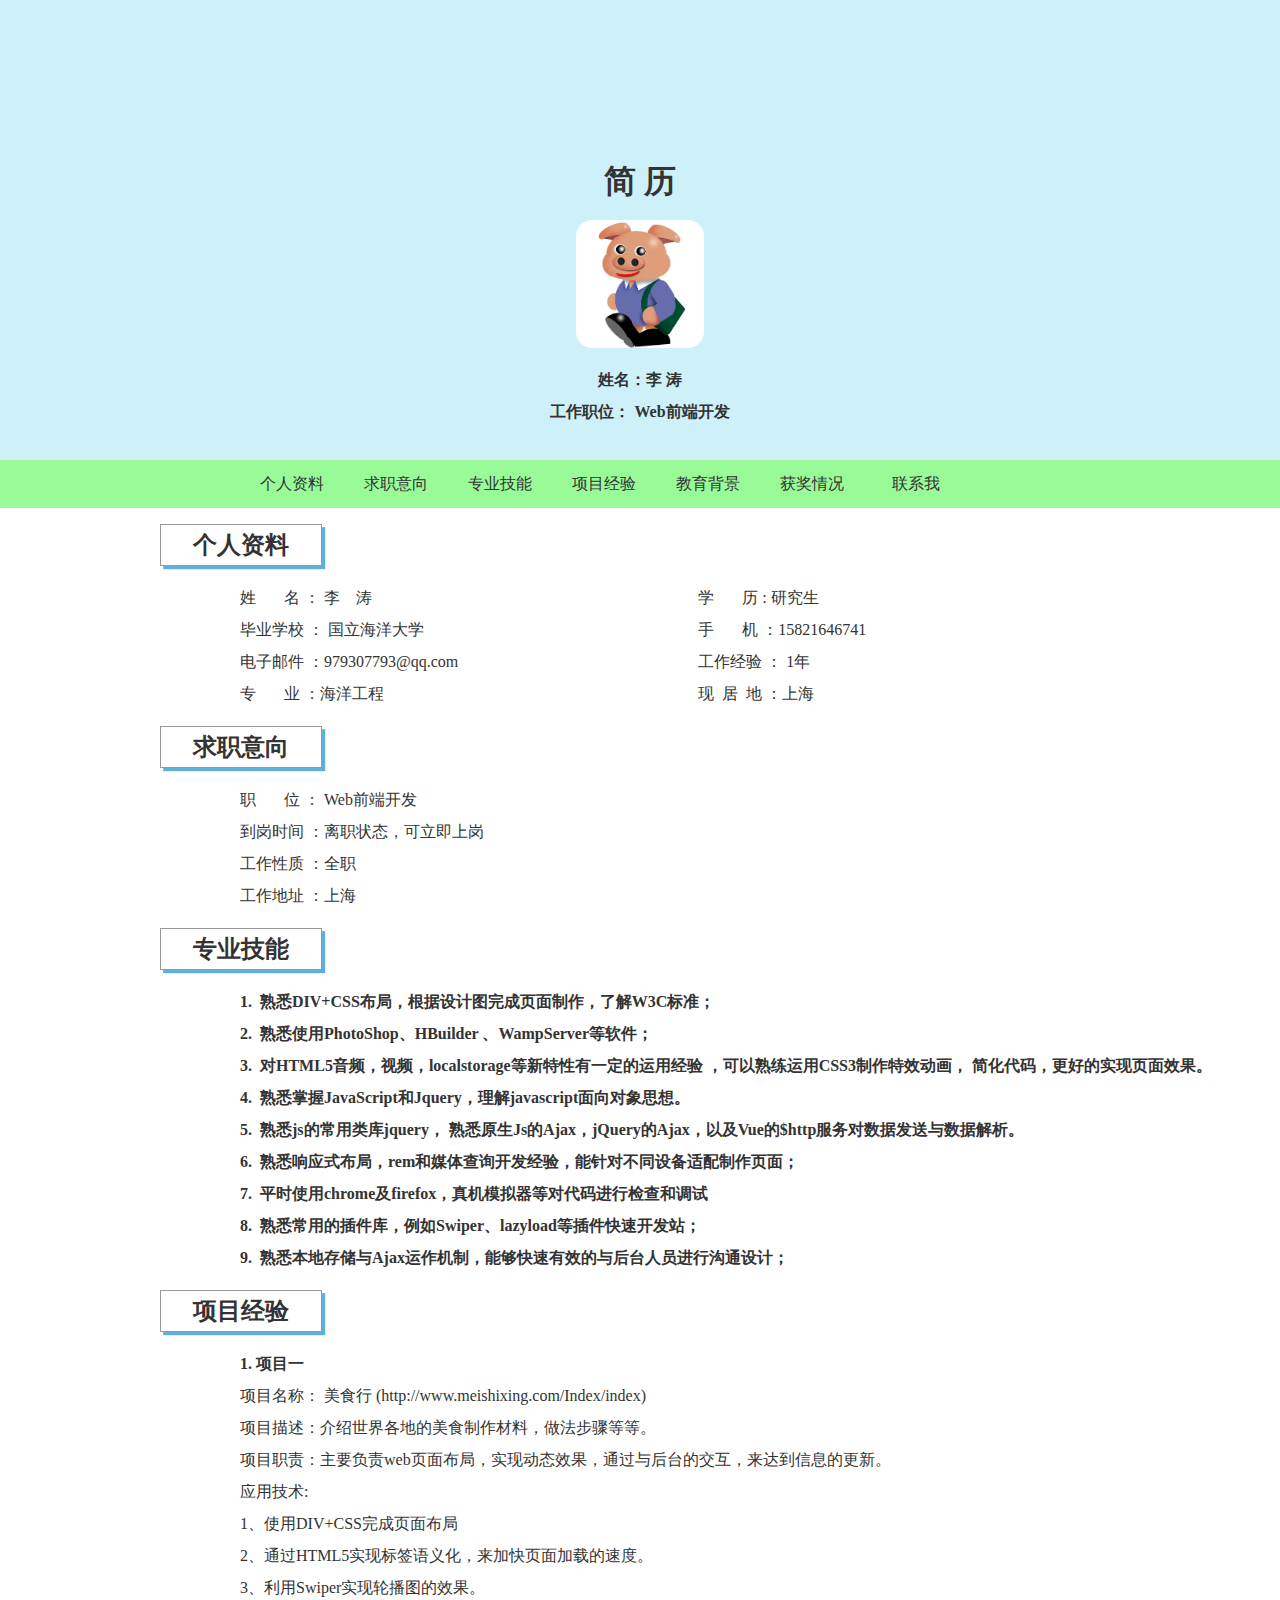
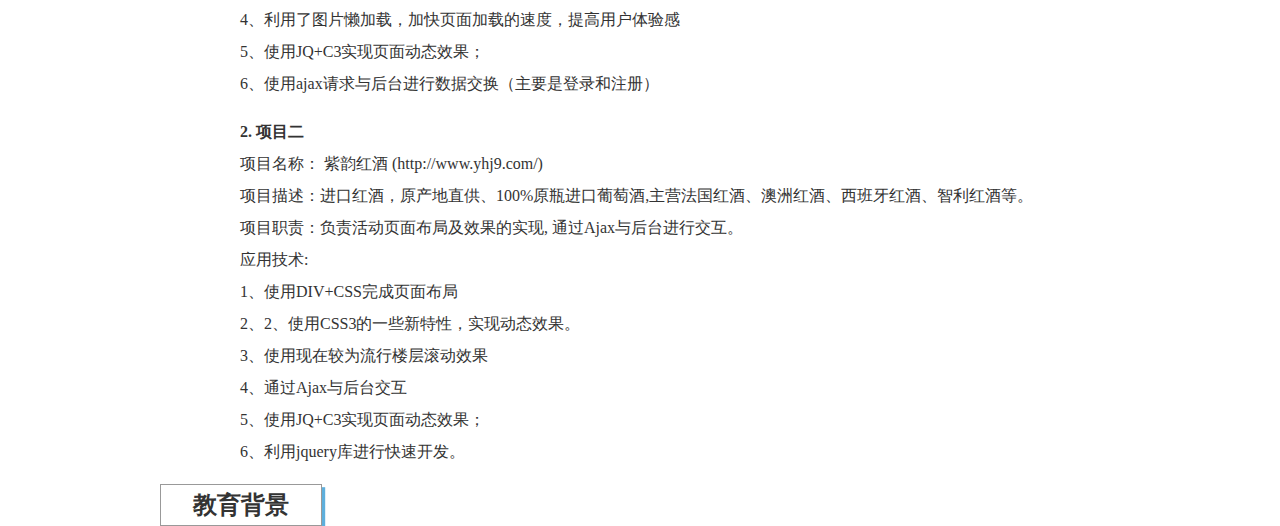
==== LiTao/CV.html @ 73b84c31 "init my resume" ====
<!DOCTYPE html>
<html>
	<head>
		<meta charset="utf-8" />
		<title>简历</title>
		<link rel="stylesheet" href="css/CV.css" />
	</head>
	<body>
		<div class="header">
			<h1>简    历</h1>
			<div class="img_box">
				<img src="img/pig.jpg"/>
			</div>
			<p>姓名：李  涛 </p>
			<p>工作职位： Web前端开发</p>
			<p></p>
		</div> <!--header结束-->
		<div class="main">
			<div class="nav">
				<ul>
					<li>个人资料</li>
					<li>求职意向</li>
					<li>专业技能</li>
					<li>项目经验</li>
					<li>教育背景</li>
					<li>获奖情况</li>
					<li>联系我 <img class="img"  src="img/myWeChat.jpg"/> </li>
				</ul>
			</div>
			<div class="list">
				<div class="personal_data">
					<h1>个人资料</h1>
					<div class="name">
						<ul>
							<li>姓&nbsp&nbsp&nbsp&nbsp &nbsp&nbsp名 ： 李&nbsp&nbsp&nbsp&nbsp涛   </li>
							<li>毕业学校  ：	国立海洋大学 </li>
							<li>电子邮件 ：979307793@qq.com  </li>
							<li>专&nbsp&nbsp&nbsp&nbsp &nbsp&nbsp业 ：海洋工程 </li>
							<li></li>
						</ul>
						<ul>
							<li>学&nbsp&nbsp&nbsp&nbsp &nbsp&nbsp历   :  研究生 </li>
							<li>手&nbsp&nbsp&nbsp&nbsp &nbsp&nbsp机   ：15821646741</li>
							<li>工作经验  ： 1年</li>
							<li>现&nbsp&nbsp居&nbsp&nbsp地   ：上海</li>
							<li></li>
						</ul>
					</div>
				</div><!--个人资料结束-->
				<div class="join_intension">
					<h1>求职意向</h1>
					<ul>
						<li>职&nbsp&nbsp&nbsp&nbsp&nbsp&nbsp&nbsp位  ： Web前端开发</li>
						<li>到岗时间  ：离职状态，可立即上岗</li>
						<li>工作性质  ：全职</li>
						<li>工作地址  ：上海</li>
						<li></li>
					</ul>
				</div> <!-- 求职意向结束-->
				<div class="skill">
					<h1>专业技能</h1>
					<ul>
						<li>1.  &nbsp熟悉DIV+CSS布局，根据设计图完成页面制作，了解W3C标准；</li>
						<li>2.  &nbsp熟悉使用PhotoShop、HBuilder 、WampServer等软件；</li>
						<li>3.  &nbsp对HTML5音频，视频，localstorage等新特性有一定的运用经验
							，可以熟练运用CSS3制作特效动画，
							简化代码，更好的实现页面效果。</li>
						<li>4.  &nbsp熟悉掌握JavaScript和Jquery，理解javascript面向对象思想。</li>
						<li>5.  &nbsp熟悉js的常用类库jquery， 熟悉原生Js的Ajax，jQuery的Ajax，以及Vue的$http服务对数据发送与数据解析。</li>
						<li>6.  &nbsp熟悉响应式布局，rem和媒体查询开发经验，能针对不同设备适配制作页面；</li>
						<li>7.  &nbsp平时使用chrome及firefox，真机模拟器等对代码进行检查和调试</li>
						<li>8.  &nbsp熟悉常用的插件库，例如Swiper、lazyload等插件快速开发站；</li>
						<li>9.  &nbsp熟悉本地存储与Ajax运作机制，能够快速有效的与后台人员进行沟通设计；</li>
						<li></li>
					</ul>
				</div><!--专业技能结束-->
				<div class="project_erperience">
					<h1>项目经验</h1>
					<ul>
						<li>1. 项目一</li>
						<li><span>项目名称：</span> 美食行  <a href="http://www.meishixing.com/Index/index">(http://www.meishixing.com/Index/index)</a>      </li>
						<li><span>项目描述：</span>介绍世界各地的美食制作材料，做法步骤等等。  </li>
						<li><span>项目职责：</span>主要负责web页面布局，实现动态效果，通过与后台的交互，来达到信息的更新。</li>
						<li><span>应用技术:</span>
							<p> 1、使用DIV+CSS完成页面布局</p>
							<p> 2、通过HTML5实现标签语义化，来加快页面加载的速度。</p>
							<p> 3、利用Swiper实现轮播图的效果。</p>
							<p> 4、利用了图片懒加载，加快页面加载的速度，提高用户体验感</p>
							<p> 5、使用JQ+C3实现页面动态效果；</p>
							<p> 6、使用ajax请求与后台进行数据交换（主要是登录和注册）</p>
						</li>
					</ul>
					<ul>
						<li>2. 项目二</li>
						<li><span>项目名称：</span> 紫韵红酒   <a href="http://www.yhj9.com/">(http://www.yhj9.com/)</a>      </li>
						<li><span>项目描述：</span>进口红酒，原产地直供、100%原瓶进口葡萄酒,主营法国红酒、澳洲红酒、西班牙红酒、智利红酒等。  </li>
						<li><span>项目职责：</span>负责活动页面布局及效果的实现, 通过Ajax与后台进行交互。</li>
						<li><span>应用技术:</span>
							<p> 1、使用DIV+CSS完成页面布局</p>
							<p> 2、2、使用CSS3的一些新特性，实现动态效果。</p>
							<p> 3、使用现在较为流行楼层滚动效果</p>
							<p> 4、通过Ajax与后台交互</p>
							<p> 5、使用JQ+C3实现页面动态效果；</p>
							<p> 6、利用jquery库进行快速开发。</p>
						</li>
					</ul>
				</div><!--项目经验介绍-->
				<div class="educational">
					<h1>教育背景</h1>
					<ul>
						<li></li>
						<li></li>
						<li></li>
					</ul>
				</div>
			</div>
		</div>
	</body>
</html>
---- LiTao/css/CV.css ----
html {font-family: "微软雅黑";color: #333;}
a {color: #333;text-decoration: none;}
li {list-style: none;}
* {margin: 0;padding: 0;}
img {border: 0;display: block;}
.clearfix:after {
	content: "";
	display: block;
	clear: both;
	height: 0;
	line-height: 0;
	visibility: hidden;
	margin: ;
}

.clearfix {
	zoom: 1;
	/* 为了兼容IE浏览器 */
}


.header{background: #cdf0f9;width: 100%;padding-bottom: 2rem;min-width: 70rem;margin: 0 auto;}
.header h1{text-align: center;font-size: 2rem;padding-top: 10rem;}
.img_box{width: 8rem;height: 8rem;margin: 1rem auto;}
.img_box img{width: 100%;height: 100%;border-radius: 1rem;}
/*.img_box img:hover{scale}*/
.header p{text-align: center;line-height: 2rem;font-weight: 700;}
.main{min-width: 70rem;margin: 0 auto;}
.nav{height: 3rem;background: palegreen;min-width: 70rem;}
.nav>ul{margin: 0 auto;padding-left: 15rem;clear: both;}
.nav>ul>li{width: 10%;float: left;line-height: 3rem;text-align: center;cursor: pointer;}
.nav>ul>li:last-child img{width: 10rem;height: 10rem;position: absolute;top:3rem; display: none; }
.nav>ul>li:last-child{position: relative;}
.nav>ul>li:last-child:hover .img{display: block;}
.nav>ul>li:hover{background: palevioletred;font-size: 1.2rem;}


.list{padding-left: 10rem;padding-top: 1rem;background:initial}
.list h1{cursor: pointer;   font-size: 1.5rem;width: 10rem;height: 2.5rem;border: 0.1rem solid #999;line-height: 2.5rem;text-align: center;box-shadow: 0.2rem 0.2rem  #5eafdc;
-webkit-transition: -webkit-transform .5s;
    transition: -webkit-transform .5s;
    -moz-transition: transform .5s,-moz-transform .5s;
    transition: transform .5s;
    transition: transform .5s,-webkit-transform .5s,-moz-transform .5s;}
.list h1:hover{-webkit-transform: translateX(1rem);
    -moz-transform: translateX(1rem);
    -ms-transform: translateX(1rem);
    transform: translateX(1rem);}    
    
    
.name{padding-top: 1rem;overflow: hidden;padding-bottom: 1rem;}
.name>ul{float: left;margin-left: 5rem;margin-right: 10rem;}
.name>ul>li{line-height: 2rem;}

.join_intension>ul{margin-left: 5rem;padding-top: 1rem;}
.join_intension>ul>li{line-height: 2rem;}
.skill{padding-top: 1rem;font-weight: 600;padding-bottom: 1rem;}
.skill>ul{margin-left: 5rem;padding-top: 1rem;}
.skill>ul>li{line-height: 2rem;list-style:;}

.project_erperience>ul{margin-left: 5rem;padding-top: 1rem;}
.project_erperience>ul>li{line-height: 2rem;}
.project_erperience>ul>li:first-child{font-weight: bold;}

.educational{padding-top: 1rem;}
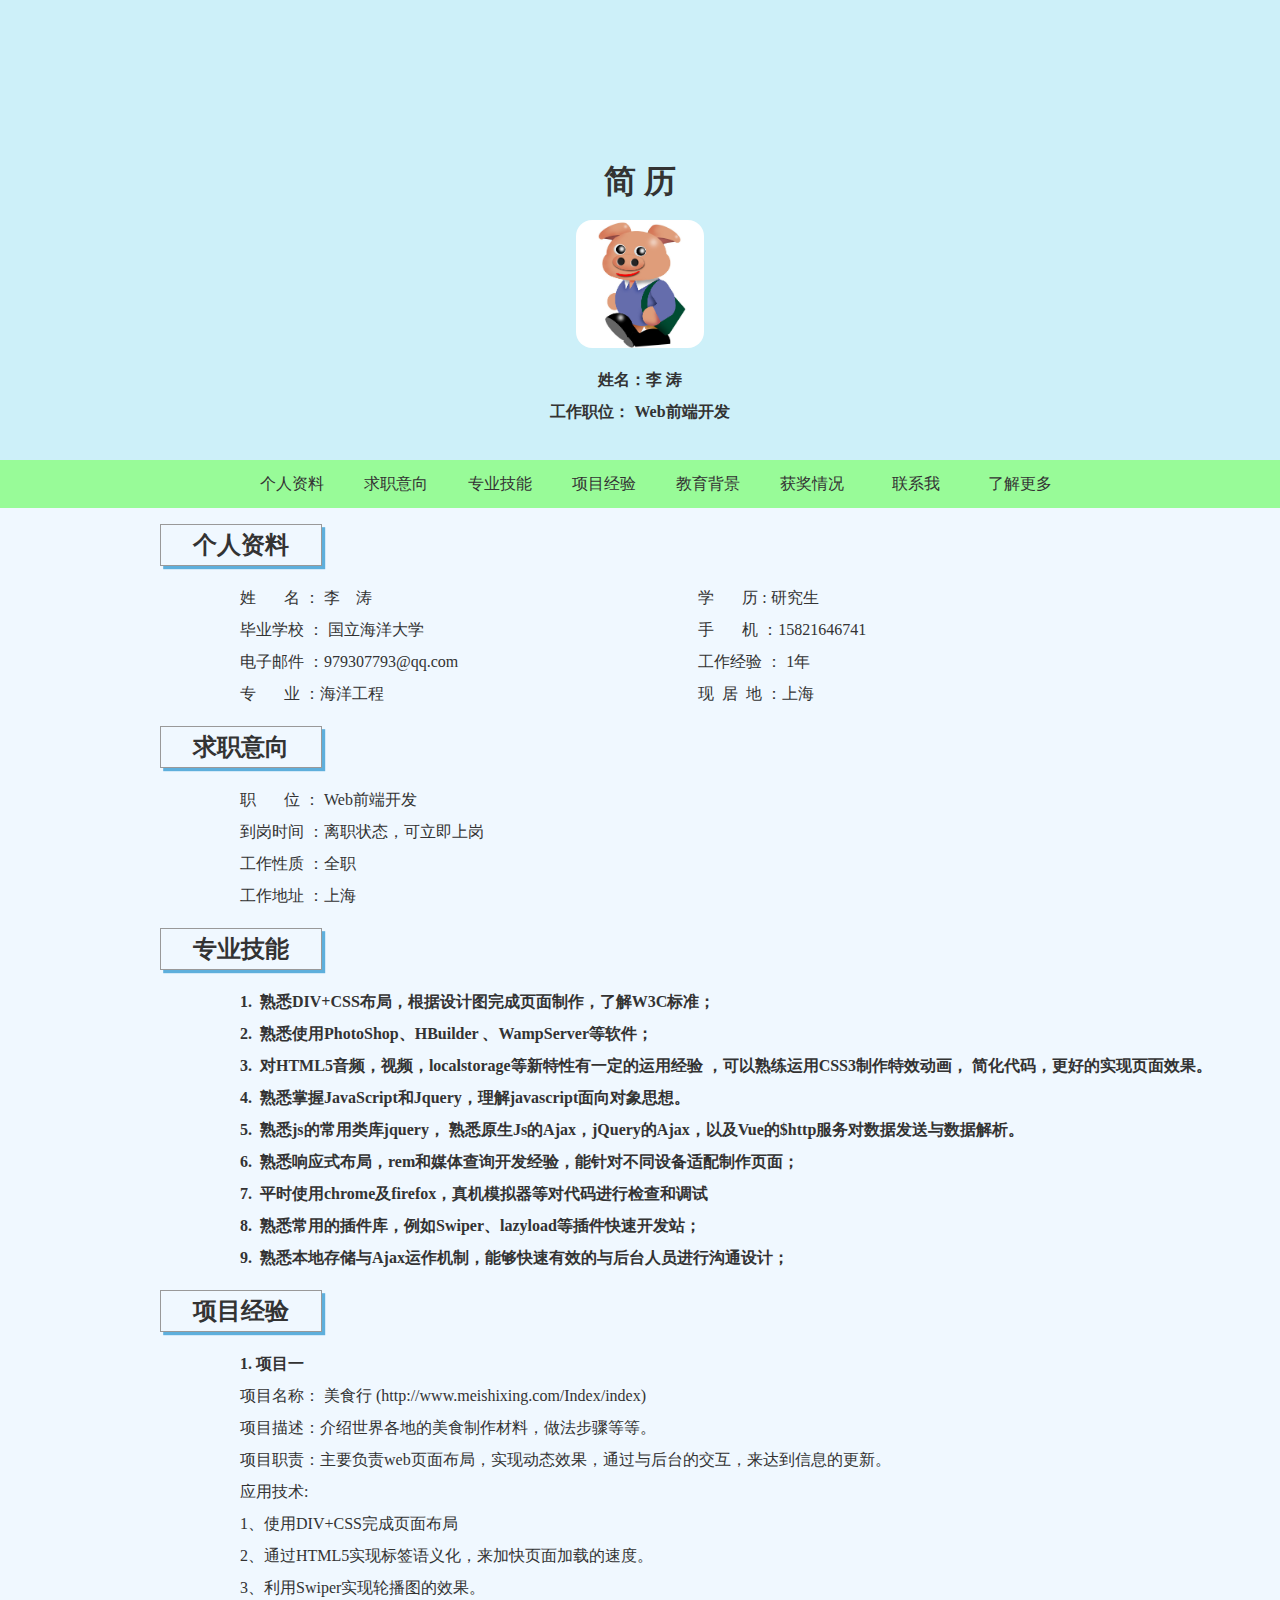
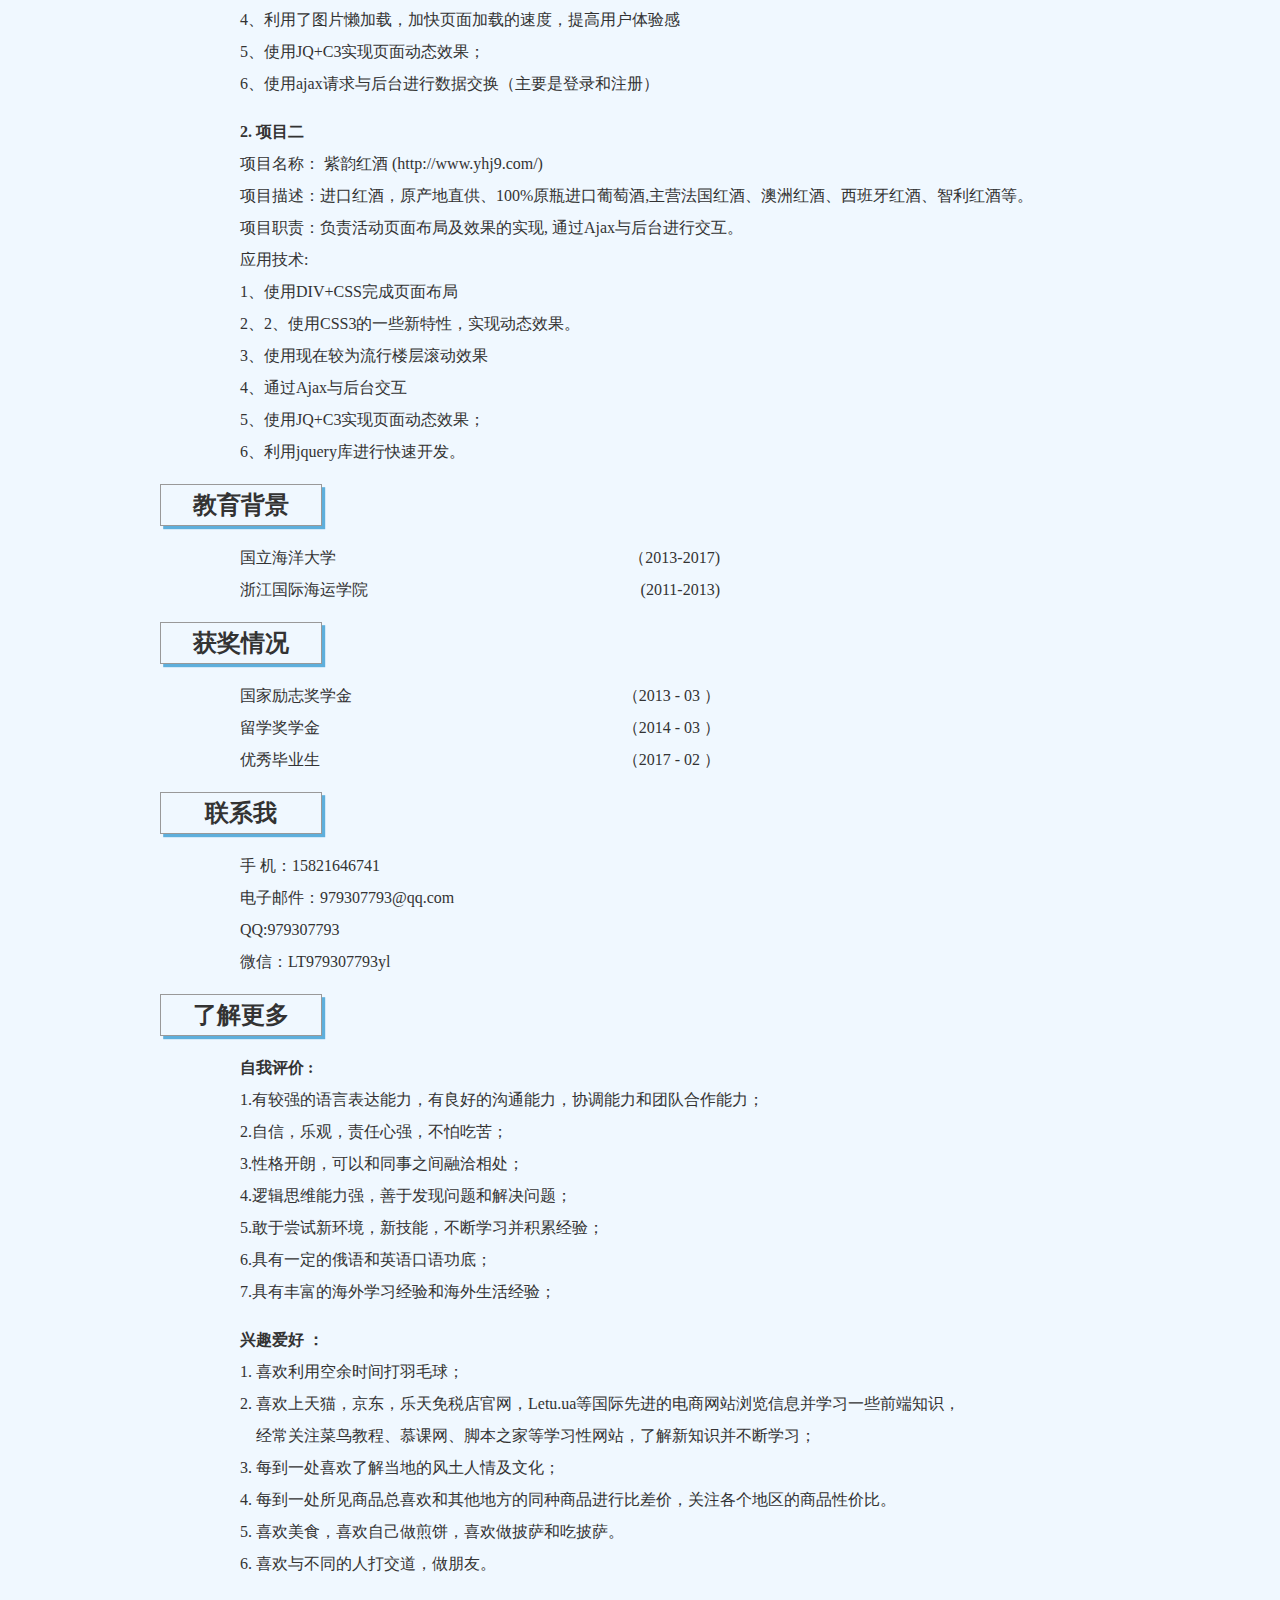
==== commit 10fbf7b7: "update" ====
--- a/LiTao/CV.html
+++ b/LiTao/CV.html
@@ -1,119 +1,171 @@
-<!DOCTYPE html>
-<html>
-	<head>
-		<meta charset="utf-8" />
-		<title>简历</title>
-		<link rel="stylesheet" href="css/CV.css" />
-	</head>
-	<body>
+<!DOCTYPE html>
+<html>
+	<head>
+		<meta charset="utf-8" />
+		<title>简历</title>
+		<link rel="stylesheet" href="css/CV.css" />
+		<link rel="stylesheet" href="font/iconfont.css" />
+		<script type="text/javascript" src="js/jquery-2.1.0.js" ></script>
+		<script type="text/javascript" src="js/CV.js" ></script>
+	</head>
+	<body>
 		<div class="header">
-			<h1>简    历</h1>
+			<h1>简    历</h1>
 			<div class="img_box">
 				<img src="img/pig.jpg"/>
-			</div>
-			<p>姓名：李  涛 </p>
-			<p>工作职位： Web前端开发</p>
+			</div>
+			<p>姓名：李  涛 </p>
+			<p>工作职位： Web前端开发</p>
 			<p></p>
-		</div> <!--header结束-->
+		</div> <!--header结束-->
 		<div class="main">
-			<div class="nav">
-				<ul>
-					<li>个人资料</li>
-					<li>求职意向</li>
-					<li>专业技能</li>
-					<li>项目经验</li>
-					<li>教育背景</li>
-					<li>获奖情况</li>
-					<li>联系我 <img class="img"  src="img/myWeChat.jpg"/> </li>
+			<div class="nav" id="nav">
+				<ul>
+					<li>个人资料</li>
+					<li>求职意向</li>
+					<li>专业技能</li>
+					<li>项目经验</li>
+					<li>教育背景</li>
+					<li>获奖情况</li>
+					
+					<li>联系我 <img class="img"  src="img/myWeChat.jpg"/> </li>
+					<li>了解更多</li>
 				</ul>
-			</div>
-			<div class="list">
-				<div class="personal_data">
-					<h1>个人资料</h1>
+			</div>
+			<div class="list">
+				<div class="personal_data">
+					<h1>个人资料</h1>
 					<div class="name">
-						<ul>
-							<li>姓&nbsp&nbsp&nbsp&nbsp &nbsp&nbsp名 ： 李&nbsp&nbsp&nbsp&nbsp涛   </li>
-							<li>毕业学校  ：	国立海洋大学 </li>
-							<li>电子邮件 ：979307793@qq.com  </li>
-							<li>专&nbsp&nbsp&nbsp&nbsp &nbsp&nbsp业 ：海洋工程 </li>
-							<li></li>
+						<ul>
+							<li>姓&nbsp&nbsp&nbsp&nbsp &nbsp&nbsp名 ： 李&nbsp&nbsp&nbsp&nbsp涛   </li>
+							<li>毕业学校  ：	国立海洋大学 </li>
+							<li>电子邮件 ：979307793@qq.com  </li>
+							<li>专&nbsp&nbsp&nbsp&nbsp &nbsp&nbsp业 ：海洋工程 </li>
+							<li></li>
+						</ul>
+						<ul>
+							<li>学&nbsp&nbsp&nbsp&nbsp &nbsp&nbsp历   :  研究生 </li>
+							<li>手&nbsp&nbsp&nbsp&nbsp &nbsp&nbsp机   ：15821646741</li>
+							<li>工作经验  ： 1年</li>
+							<li>现&nbsp&nbsp居&nbsp&nbsp地   ：上海</li>
+							<li></li>
 						</ul>
-						<ul>
-							<li>学&nbsp&nbsp&nbsp&nbsp &nbsp&nbsp历   :  研究生 </li>
-							<li>手&nbsp&nbsp&nbsp&nbsp &nbsp&nbsp机   ：15821646741</li>
-							<li>工作经验  ： 1年</li>
-							<li>现&nbsp&nbsp居&nbsp&nbsp地   ：上海</li>
-							<li></li>
-						</ul>
-					</div>
-				</div><!--个人资料结束-->
-				<div class="join_intension">
+					</div>
+				</div><!--个人资料结束-->
+				<div class="join_intension">
 					<h1>求职意向</h1>
-					<ul>
-						<li>职&nbsp&nbsp&nbsp&nbsp&nbsp&nbsp&nbsp位  ： Web前端开发</li>
-						<li>到岗时间  ：离职状态，可立即上岗</li>
-						<li>工作性质  ：全职</li>
-						<li>工作地址  ：上海</li>
-						<li></li>
+					<ul>
+						<li>职&nbsp&nbsp&nbsp&nbsp&nbsp&nbsp&nbsp位  ： Web前端开发</li>
+						<li>到岗时间  ：离职状态，可立即上岗</li>
+						<li>工作性质  ：全职</li>
+						<li>工作地址  ：上海</li>
+						<li></li>
 					</ul>
-				</div> <!-- 求职意向结束-->
+				</div> <!-- 求职意向结束-->
 				<div class="skill">
-					<h1>专业技能</h1>
-					<ul>
-						<li>1.  &nbsp熟悉DIV+CSS布局，根据设计图完成页面制作，了解W3C标准；</li>
-						<li>2.  &nbsp熟悉使用PhotoShop、HBuilder 、WampServer等软件；</li>
-						<li>3.  &nbsp对HTML5音频，视频，localstorage等新特性有一定的运用经验
-							，可以熟练运用CSS3制作特效动画，
-							简化代码，更好的实现页面效果。</li>
-						<li>4.  &nbsp熟悉掌握JavaScript和Jquery，理解javascript面向对象思想。</li>
-						<li>5.  &nbsp熟悉js的常用类库jquery， 熟悉原生Js的Ajax，jQuery的Ajax，以及Vue的$http服务对数据发送与数据解析。</li>
-						<li>6.  &nbsp熟悉响应式布局，rem和媒体查询开发经验，能针对不同设备适配制作页面；</li>
-						<li>7.  &nbsp平时使用chrome及firefox，真机模拟器等对代码进行检查和调试</li>
-						<li>8.  &nbsp熟悉常用的插件库，例如Swiper、lazyload等插件快速开发站；</li>
-						<li>9.  &nbsp熟悉本地存储与Ajax运作机制，能够快速有效的与后台人员进行沟通设计；</li>
-						<li></li>
+					<h1>专业技能</h1>
+					<ul>
+						<li>1.  &nbsp熟悉DIV+CSS布局，根据设计图完成页面制作，了解W3C标准；</li>
+						<li>2.  &nbsp熟悉使用PhotoShop、HBuilder 、WampServer等软件；</li>
+						<li>3.  &nbsp对HTML5音频，视频，localstorage等新特性有一定的运用经验
+							，可以熟练运用CSS3制作特效动画，
+							简化代码，更好的实现页面效果。</li>
+						<li>4.  &nbsp熟悉掌握JavaScript和Jquery，理解javascript面向对象思想。</li>
+						<li>5.  &nbsp熟悉js的常用类库jquery， 熟悉原生Js的Ajax，jQuery的Ajax，以及Vue的$http服务对数据发送与数据解析。</li>
+						<li>6.  &nbsp熟悉响应式布局，rem和媒体查询开发经验，能针对不同设备适配制作页面；</li>
+						<li>7.  &nbsp平时使用chrome及firefox，真机模拟器等对代码进行检查和调试</li>
+						<li>8.  &nbsp熟悉常用的插件库，例如Swiper、lazyload等插件快速开发站；</li>
+						<li>9.  &nbsp熟悉本地存储与Ajax运作机制，能够快速有效的与后台人员进行沟通设计；</li>
+						<li></li>
 					</ul>
-				</div><!--专业技能结束-->
+				</div><!--专业技能结束-->
 				<div class="project_erperience">
-					<h1>项目经验</h1>
-					<ul>
-						<li>1. 项目一</li>
-						<li><span>项目名称：</span> 美食行  <a href="http://www.meishixing.com/Index/index">(http://www.meishixing.com/Index/index)</a>      </li>
-						<li><span>项目描述：</span>介绍世界各地的美食制作材料，做法步骤等等。  </li>
-						<li><span>项目职责：</span>主要负责web页面布局，实现动态效果，通过与后台的交互，来达到信息的更新。</li>
-						<li><span>应用技术:</span>
-							<p> 1、使用DIV+CSS完成页面布局</p>
-							<p> 2、通过HTML5实现标签语义化，来加快页面加载的速度。</p>
-							<p> 3、利用Swiper实现轮播图的效果。</p>
-							<p> 4、利用了图片懒加载，加快页面加载的速度，提高用户体验感</p>
-							<p> 5、使用JQ+C3实现页面动态效果；</p>
-							<p> 6、使用ajax请求与后台进行数据交换（主要是登录和注册）</p>
-						</li>
+					<h1>项目经验</h1>
+					<ul>
+						<li>1. 项目一</li>
+						<li><span>项目名称：</span> 美食行  <a href="http://www.meishixing.com/Index/index">(http://www.meishixing.com/Index/index)</a>      </li>
+						<li><span>项目描述：</span>介绍世界各地的美食制作材料，做法步骤等等。  </li>
+						<li><span>项目职责：</span>主要负责web页面布局，实现动态效果，通过与后台的交互，来达到信息的更新。</li>
+						<li><span>应用技术:</span>
+							<p> 1、使用DIV+CSS完成页面布局</p>
+							<p> 2、通过HTML5实现标签语义化，来加快页面加载的速度。</p>
+							<p> 3、利用Swiper实现轮播图的效果。</p>
+							<p> 4、利用了图片懒加载，加快页面加载的速度，提高用户体验感</p>
+							<p> 5、使用JQ+C3实现页面动态效果；</p>
+							<p> 6、使用ajax请求与后台进行数据交换（主要是登录和注册）</p>
+						</li>
+					</ul>
+					<ul>
+						<li>2. 项目二</li>
+						<li><span>项目名称：</span> 紫韵红酒   <a href="http://www.yhj9.com/">(http://www.yhj9.com/)</a>      </li>
+						<li><span>项目描述：</span>进口红酒，原产地直供、100%原瓶进口葡萄酒,主营法国红酒、澳洲红酒、西班牙红酒、智利红酒等。  </li>
+						<li><span>项目职责：</span>负责活动页面布局及效果的实现, 通过Ajax与后台进行交互。</li>
+						<li><span>应用技术:</span>
+							<p> 1、使用DIV+CSS完成页面布局</p>
+							<p> 2、2、使用CSS3的一些新特性，实现动态效果。</p>
+							<p> 3、使用现在较为流行楼层滚动效果</p>
+							<p> 4、通过Ajax与后台交互</p>
+							<p> 5、使用JQ+C3实现页面动态效果；</p>
+							<p> 6、利用jquery库进行快速开发。</p>
+						</li>
 					</ul>
-					<ul>
-						<li>2. 项目二</li>
-						<li><span>项目名称：</span> 紫韵红酒   <a href="http://www.yhj9.com/">(http://www.yhj9.com/)</a>      </li>
-						<li><span>项目描述：</span>进口红酒，原产地直供、100%原瓶进口葡萄酒,主营法国红酒、澳洲红酒、西班牙红酒、智利红酒等。  </li>
-						<li><span>项目职责：</span>负责活动页面布局及效果的实现, 通过Ajax与后台进行交互。</li>
-						<li><span>应用技术:</span>
-							<p> 1、使用DIV+CSS完成页面布局</p>
-							<p> 2、2、使用CSS3的一些新特性，实现动态效果。</p>
-							<p> 3、使用现在较为流行楼层滚动效果</p>
-							<p> 4、通过Ajax与后台交互</p>
-							<p> 5、使用JQ+C3实现页面动态效果；</p>
-							<p> 6、利用jquery库进行快速开发。</p>
-						</li>
+				</div><!--项目经验介绍-->
+				<div class="educational">
+					<h1>教育背景</h1>
+					<ul>
+						<li>国立海洋大学 <span> （2013-2017)</span></li>
+						<li>浙江国际海运学院  <span>   (2011-2013)</span>   </li>
 					</ul>
-				</div><!--项目经验介绍-->
-				<div class="educational">
-					<h1>教育背景</h1>
-					<ul>
-						<li></li>
-						<li></li>
-						<li></li>
+				</div> <!--教育背景结束-->
+				<div class="honor">
+					<h1>获奖情况</h1>
+					<ul>
+						<li> 国家励志奖学金 <span>（2013 - 03 ）</span></li>
+						<li> 留学奖学金        <span>（2014 - 03 ）</span></li>
+						<li>优秀毕业生          <span>（2017 - 02 ）</span></li>
+						<li></li>
+						<li></li>
 					</ul>
-				</div>
-			</div>
-		</div>
-	</body>
-</html>
+				</div> <!--获奖情况结束-->
+				<div class="contact_me">
+				<h1>联系我</h1>
+				<ul>
+					<li  >手    机：15821646741</li>
+					<li>电子邮件：979307793@qq.com  </li>
+					<li>QQ:979307793</li>
+					<li>微信：LT979307793yl</li>
+					
+				</ul>
+			</div><!--联系我结束-->
+			<div class="more_aboutme">
+				<h1>了解更多</h1>
+				<ul>	
+					<li>自我评价 :</li>
+					<li>1.有较强的语言表达能力，有良好的沟通能力，协调能力和团队合作能力；</li>
+					<li>2.自信，乐观，责任心强，不怕吃苦；</li>
+					<li>3.性格开朗，可以和同事之间融洽相处；</li>
+					<li>4.逻辑思维能力强，善于发现问题和解决问题；</li>
+					<li>5.敢于尝试新环境，新技能，不断学习并积累经验；</li>
+					<li>6.具有一定的俄语和英语口语功底；</li>
+					<li>7.具有丰富的海外学习经验和海外生活经验；</li>
+				</ul>
+				<ul>
+					<li>兴趣爱好 ：</li>
+					<li>1. 喜欢利用空余时间打羽毛球；</li>
+					<li>2. 喜欢上天猫，京东，乐天免税店官网，Letu.ua等国际先进的电商网站浏览信息并学习一些前端知识，<br/>
+						 &nbsp &nbsp     经常关注菜鸟教程、慕课网、脚本之家等学习性网站，了解新知识并不断学习；</li>
+					<li>3. 每到一处喜欢了解当地的风土人情及文化；</li>
+					<li>4. 每到一处所见商品总喜欢和其他地方的同种商品进行比差价，关注各个地区的商品性价比。</li>
+					<li>5. 喜欢美食，喜欢自己做煎饼，喜欢做披萨和吃披萨。</li>
+					<li>6. 喜欢与不同的人打交道，做朋友。</li>
+				</ul>
+			</div>
+			</div>
+		</div>
+		<div class="return_top" id="top">
+			<span class="iconfont font1"style="font-size: 2rem;">
+				&#xe76b;		
+			</span>
+		</div>
+	</body>
+</html>
--- a/LiTao/css/CV.css
+++ b/LiTao/css/CV.css
@@ -1,84 +1,104 @@
-html {font-family: "微软雅黑";color: #333;}
-a {color: #333;text-decoration: none;}
-li {list-style: none;}
-* {margin: 0;padding: 0;}
-img {border: 0;display: block;}
-.clearfix:after {
-	content: "";
-	display: block;
-	clear: both;
-	height: 0;
-	line-height: 0;
-	visibility: hidden;
-	margin: ;
-}
-
-.clearfix {
-	zoom: 1;
-	/* 为了兼容IE浏览器 */
-}
-
-
-.header{background: #cdf0f9;width: 100%;padding-bottom: 2rem;min-width: 70rem;margin: 0 auto;}
-.header h1{text-align: center;font-size: 2rem;padding-top: 10rem;}
-.img_box{width: 8rem;height: 8rem;margin: 1rem auto;}
-.img_box img{width: 100%;height: 100%;border-radius: 1rem;}
-/*.img_box img:hover{scale}*/
-.header p{text-align: center;line-height: 2rem;font-weight: 700;}
-.main{min-width: 70rem;margin: 0 auto;}
-.nav{height: 3rem;background: palegreen;min-width: 70rem;}
-.nav>ul{margin: 0 auto;padding-left: 15rem;clear: both;}
-.nav>ul>li{width: 10%;float: left;line-height: 3rem;text-align: center;cursor: pointer;}
-.nav>ul>li:last-child img{width: 10rem;height: 10rem;position: absolute;top:3rem; display: none; }
-.nav>ul>li:last-child{position: relative;}
-.nav>ul>li:last-child:hover .img{display: block;}
-.nav>ul>li:hover{background: palevioletred;font-size: 1.2rem;}
-
-
-.list{padding-left: 10rem;padding-top: 1rem;background:initial}
-.list h1{cursor: pointer;   font-size: 1.5rem;width: 10rem;height: 2.5rem;border: 0.1rem solid #999;line-height: 2.5rem;text-align: center;box-shadow: 0.2rem 0.2rem  #5eafdc;
--webkit-transition: -webkit-transform .5s;
-    transition: -webkit-transform .5s;
-    -moz-transition: transform .5s,-moz-transform .5s;
-    transition: transform .5s;
-    transition: transform .5s,-webkit-transform .5s,-moz-transform .5s;}
-.list h1:hover{-webkit-transform: translateX(1rem);
-    -moz-transform: translateX(1rem);
-    -ms-transform: translateX(1rem);
-    transform: translateX(1rem);}    
-    
-    
-.name{padding-top: 1rem;overflow: hidden;padding-bottom: 1rem;}
-.name>ul{float: left;margin-left: 5rem;margin-right: 10rem;}
-.name>ul>li{line-height: 2rem;}
-
-.join_intension>ul{margin-left: 5rem;padding-top: 1rem;}
-.join_intension>ul>li{line-height: 2rem;}
-.skill{padding-top: 1rem;font-weight: 600;padding-bottom: 1rem;}
-.skill>ul{margin-left: 5rem;padding-top: 1rem;}
-.skill>ul>li{line-height: 2rem;list-style:;}
-
-.project_erperience>ul{margin-left: 5rem;padding-top: 1rem;}
-.project_erperience>ul>li{line-height: 2rem;}
-.project_erperience>ul>li:first-child{font-weight: bold;}
-
-.educational{padding-top: 1rem;}
-
-
-
-
-
-
-
-
-
-
-
-
-
-
-
-
-
-
-
+html {font-family: "微软雅黑";color: #333;}
+a {color: #333;text-decoration: none;}
+li {list-style: none;}
+* {margin: 0;padding: 0;}
+img {border: 0;display: block;}
+.clearfix:after {
+	content: "";
+	display: block;
+	clear: both;
+	height: 0;
+	line-height: 0;
+	visibility: hidden;
+	margin: ;
+}
+
+.clearfix {
+	zoom: 1;
+	/* 为了兼容IE浏览器 */
+}
+
+
+.header{background: #cdf0f9;width: 100%;padding-bottom: 2rem;min-width: 70rem;margin: 0 auto;}
+.header h1{text-align: center;font-size: 2rem;padding-top: 10rem;}
+.img_box{width: 8rem;height: 8rem;margin: 1rem auto;cursor: pointer;}
+.img_box img{width: 100%;height: 100%;border-radius: 1rem;}
+/*.img_box img:hover{scale}*/
+.header p{text-align: center;line-height: 2rem;font-weight: 700;}
+.main{min-width: 70rem;margin: 0 auto;}
+.nav{height: 3rem;background: palegreen;min-width: 70rem;}
+.nav>ul{margin: 0 auto;padding-left: 15rem;clear: both;}
+.nav>ul>li{width: 10%;float: left;line-height: 3rem;text-align: center;cursor: pointer;}
+.nav>ul>li:nth-child(7) img{width: 10rem;height: 10rem;position: absolute;top:3rem; display: none; }
+.nav>ul>li:nth-child(7){position: relative;}
+.nav>ul>li:nth-child(7):hover .img{display: block;}
+.nav>ul>li:hover{background: palevioletred;font-size: 1.2rem;}
+
+
+.list{padding-left: 10rem;padding-top: 1rem;background:aliceblue;}
+.list h1{cursor: pointer;   font-size: 1.5rem;width: 10rem;height: 2.5rem;border: 0.1rem solid #999;line-height: 2.5rem;text-align: center;box-shadow: 0.2rem 0.2rem  #5eafdc;
+-webkit-transition: -webkit-transform .5s;
+    transition: -webkit-transform .5s;
+    -moz-transition: transform .5s,-moz-transform .5s;
+    transition: transform .5s;
+    transition: transform .5s,-webkit-transform .5s,-moz-transform .5s;}
+.list h1:hover{-webkit-transform: translateX(1rem);
+    -moz-transform: translateX(1rem);
+    -ms-transform: translateX(1rem);
+    transform: translateX(1rem);}    
+    
+    
+.name{padding-top: 1rem;overflow: hidden;padding-bottom: 1rem;}
+.name>ul{float: left;margin-left: 5rem;margin-right: 10rem;}
+.name>ul>li{line-height: 2rem;}
+
+.join_intension>ul{margin-left: 5rem;padding-top: 1rem;}
+.join_intension>ul>li{line-height: 2rem;}
+.skill{padding-top: 1rem;font-weight: 600;padding-bottom: 1rem;}
+.skill>ul{margin-left: 5rem;padding-top: 1rem;}
+.skill>ul>li{line-height: 2rem;list-style:;}
+
+.project_erperience{word-wrap: break-word;}
+.project_erperience>ul{margin-left: 5rem;padding-top: 1rem;}
+.project_erperience>ul>li{line-height: 2rem;}
+.project_erperience>ul>li:first-child{font-weight: bold;}
+
+.educational{padding-top: 1rem;}
+.educational>ul{margin-left: 5rem;padding-top: 1rem;width: 30rem;}
+.educational>ul>li{line-height: 2rem;overflow: hidden;}
+.educational>ul>li>span{float: right;}
+.honor{padding-top: 1rem;}
+.honor>ul{margin-left: 5rem;padding-top: 1rem;width: 30rem;}
+.honor>ul>li{line-height: 2rem;overflow: hidden;}
+.honor>ul>li>span{float: right;}
+
+.contact_me{padding-top: 1rem;}
+.contact_me>ul{margin-left: 5rem;padding-top: 1rem;width: 30rem;}
+.contact_me>ul>li{line-height: 2rem;}
+
+.more_aboutme{padding-top: 1rem;padding-bottom: 10rem;}
+.more_aboutme>ul{margin-left: 5rem;padding-top: 1rem;}
+.more_aboutme>ul>li{line-height: 2rem;}
+.more_aboutme>ul>li:first-child{font-weight: 700;}
+
+.return_top{cursor:pointer;  width: 3rem;height: 3rem;border: 4px solid #47c52d;position: fixed;bottom:0;right: 0;border-radius: 10px;background: wheat;display: none;z-index: 999;}
+.return_top .font1{text-align: center;display: block;line-height: 3rem;}
+
+
+
+
+
+
+
+
+
+
+
+
+
+
+
+
+
+
+
--- a/LiTao/font/iconfont.css
+++ b/LiTao/font/iconfont.css
@@ -0,0 +1,19 @@
+
+@font-face {font-family: "iconfont";
+  src: url('iconfont.eot?t=1502779926464'); /* IE9*/
+  src: url('iconfont.eot?t=1502779926464#iefix') format('embedded-opentype'), /* IE6-IE8 */
+  url('iconfont.woff?t=1502779926464') format('woff'), /* chrome, firefox */
+  url('iconfont.ttf?t=1502779926464') format('truetype'), /* chrome, firefox, opera, Safari, Android, iOS 4.2+*/
+  url('iconfont.svg?t=1502779926464#iconfont') format('svg'); /* iOS 4.1- */
+}
+
+.iconfont {
+  font-family:"iconfont" !important;
+  font-size:2rem;
+  font-style:normal;
+  -webkit-font-smoothing: antialiased;
+  -moz-osx-font-smoothing: grayscale;
+}
+
+.icon-xiangshangjiantou:before { content: "\e76b"; }
+
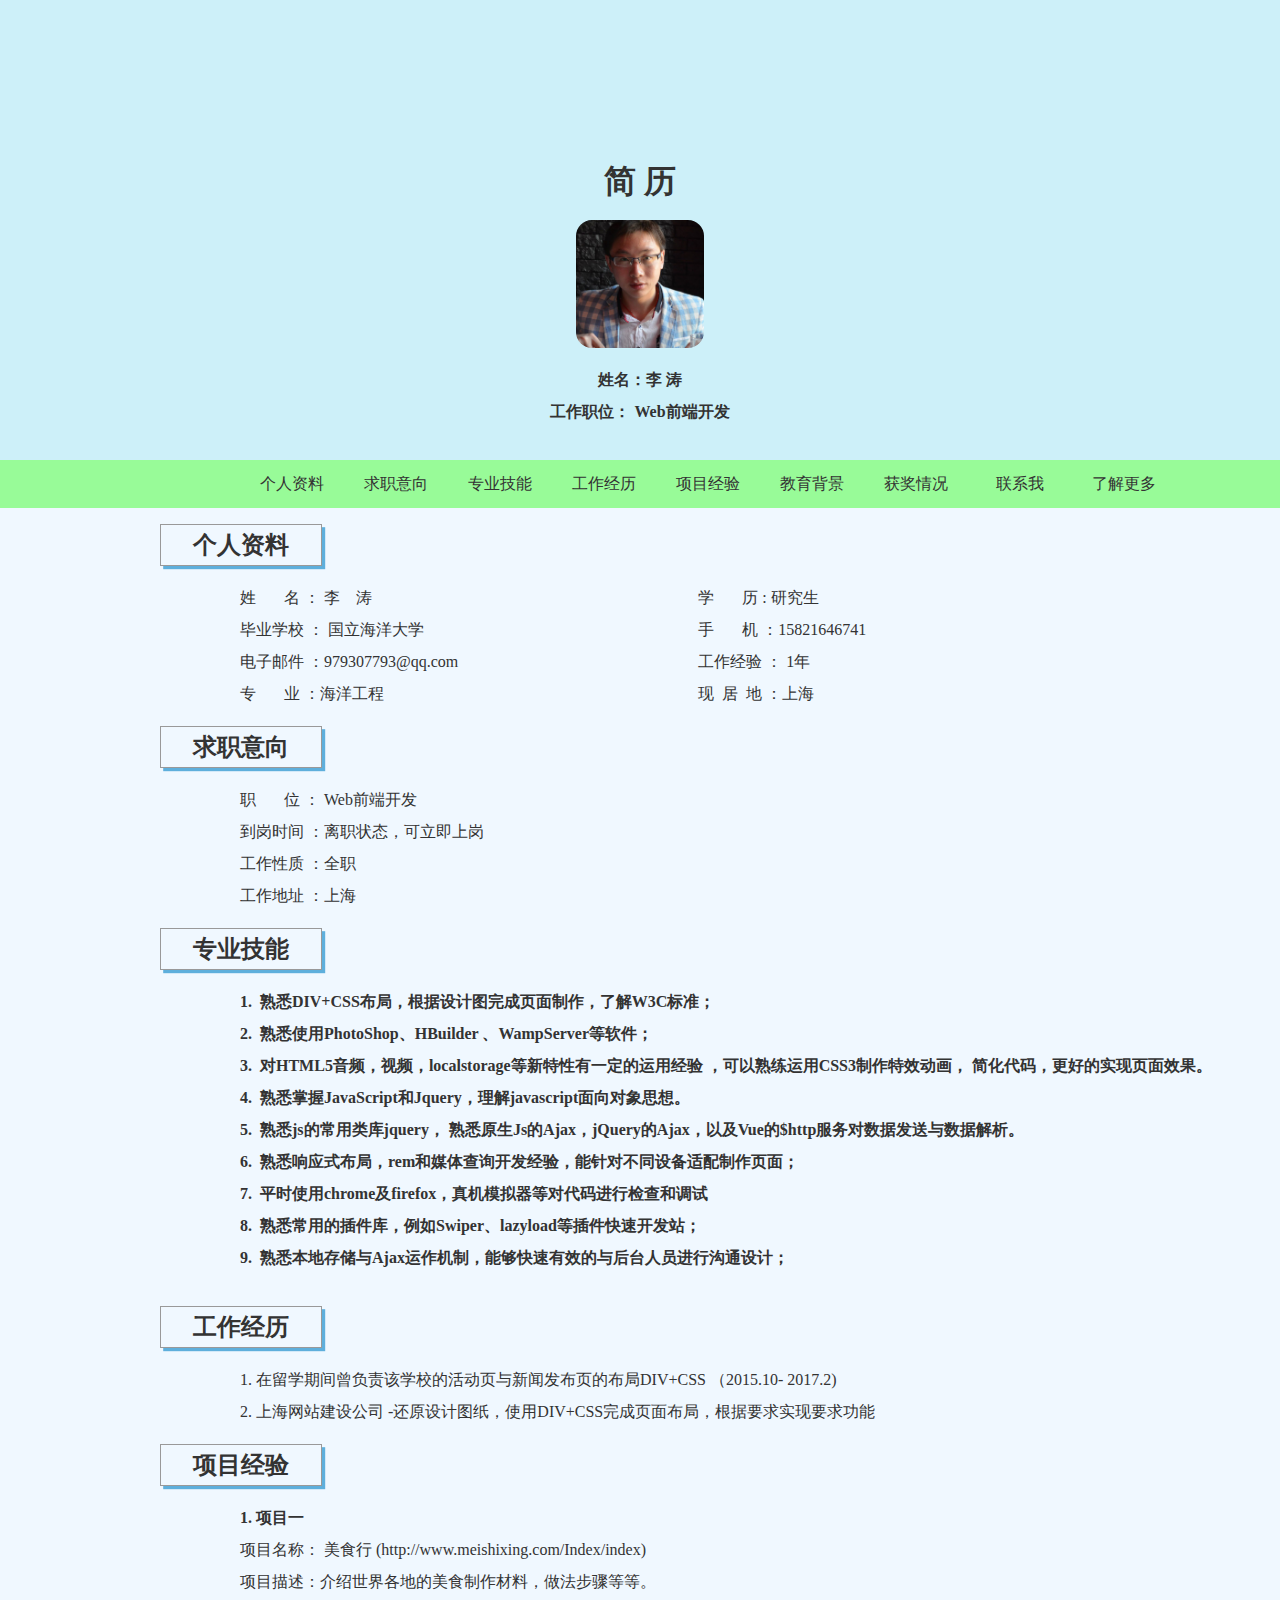
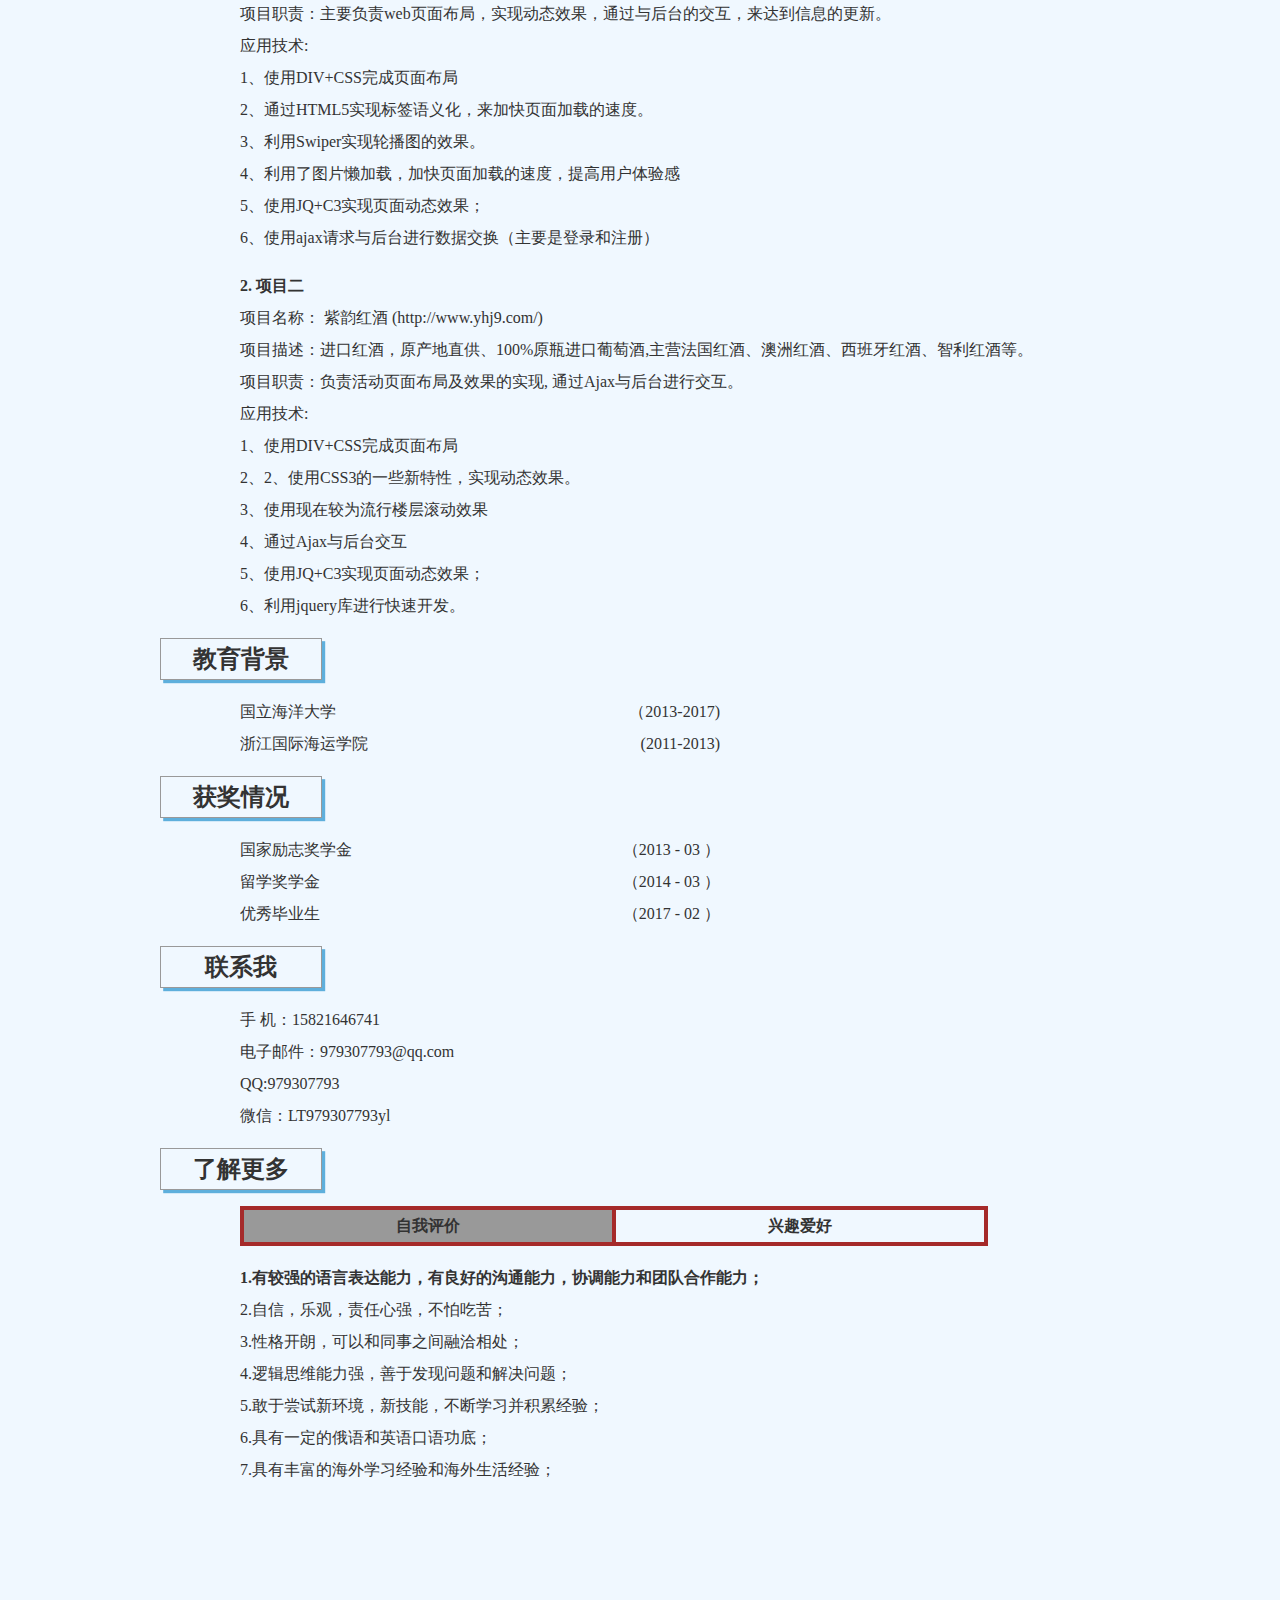
==== commit 48a3faad: "cv" ====
--- a/LiTao/CV.html
+++ b/LiTao/CV.html
@@ -12,7 +12,7 @@
 		<div class="header">
 			<h1>简    历</h1>
 			<div class="img_box">
-				<img src="img/pig.jpg"/>
+				<img src="img/CV.jpg"/>
 			</div>
 			<p>姓名：李  涛 </p>
 			<p>工作职位： Web前端开发</p>
@@ -24,6 +24,7 @@
 					<li>个人资料</li>
 					<li>求职意向</li>
 					<li>专业技能</li>
+					<li>工作经历</li>
 					<li>项目经验</li>
 					<li>教育背景</li>
 					<li>获奖情况</li>
@@ -79,6 +80,13 @@
 						<li></li>
 					</ul>
 				</div><!--专业技能结束-->
+				<div class="work_experience">
+					<h1>工作经历</h1>
+					<ul>
+						<li> 1. 在留学期间曾负责该学校的活动页与新闻发布页的布局DIV+CSS （2015.10- 2017.2)</li>
+						<li> 2. 上海网站建设公司  -还原设计图纸，使用DIV+CSS完成页面布局，根据要求实现要求功能</li>
+					</ul>
+				</div>
 				<div class="project_erperience">
 					<h1>项目经验</h1>
 					<ul>
@@ -139,8 +147,12 @@
 			</div><!--联系我结束-->
 			<div class="more_aboutme">
 				<h1>了解更多</h1>
-				<ul>	
-					<li>自我评价 :</li>
+				<p id="aboutme">
+					<span class="avtive first">自我评价  </span>
+					<span>兴趣爱好</span>
+     					
+				</p>
+				<ul class="show">	<!--//自我评价 -->
 					<li>1.有较强的语言表达能力，有良好的沟通能力，协调能力和团队合作能力；</li>
 					<li>2.自信，乐观，责任心强，不怕吃苦；</li>
 					<li>3.性格开朗，可以和同事之间融洽相处；</li>
@@ -149,16 +161,18 @@
 					<li>6.具有一定的俄语和英语口语功底；</li>
 					<li>7.具有丰富的海外学习经验和海外生活经验；</li>
 				</ul>
-				<ul>
-					<li>兴趣爱好 ：</li>
-					<li>1. 喜欢利用空余时间打羽毛球；</li>
-					<li>2. 喜欢上天猫，京东，乐天免税店官网，Letu.ua等国际先进的电商网站浏览信息并学习一些前端知识，<br/>
+				<ul><!--//兴趣爱好 ：-->
+					<li>1. 网页打开时喜欢关注他们运用什么技术</li>
+					<li>2. 喜欢利用空余时间打羽毛球；</li>
+					<li>3. 喜欢上天猫，京东，乐天免税店官网，Letu.ua等国际先进的电商网站浏览信息并学习一些前端知识，<br/>
 						 &nbsp &nbsp     经常关注菜鸟教程、慕课网、脚本之家等学习性网站，了解新知识并不断学习；</li>
-					<li>3. 每到一处喜欢了解当地的风土人情及文化；</li>
-					<li>4. 每到一处所见商品总喜欢和其他地方的同种商品进行比差价，关注各个地区的商品性价比。</li>
-					<li>5. 喜欢美食，喜欢自己做煎饼，喜欢做披萨和吃披萨。</li>
-					<li>6. 喜欢与不同的人打交道，做朋友。</li>
-				</ul>
+					<li>4. 每到一处喜欢了解当地的风土人情及文化；</li>
+					<li>5. 每到一处所见商品总喜欢和其他地方的同种商品进行比差价，关注各个地区的商品性价比。</li>
+					<li>6. 喜欢美食，喜欢自己做煎饼，喜欢做披萨和吃披萨。</li>
+					<li>7. 喜欢与不同的人打交道，做朋友。</li>
+				</ul>
+				
+				
 			</div>
 			</div>
 		</div>
--- a/LiTao/css/CV.css
+++ b/LiTao/css/CV.css
@@ -29,9 +29,9 @@
 .nav{height: 3rem;background: palegreen;min-width: 70rem;}
 .nav>ul{margin: 0 auto;padding-left: 15rem;clear: both;}
 .nav>ul>li{width: 10%;float: left;line-height: 3rem;text-align: center;cursor: pointer;}
-.nav>ul>li:nth-child(7) img{width: 10rem;height: 10rem;position: absolute;top:3rem; display: none; }
-.nav>ul>li:nth-child(7){position: relative;}
-.nav>ul>li:nth-child(7):hover .img{display: block;}
+.nav>ul>li:nth-child(8) img{width: 10rem;height: 10rem;position: absolute;top:3rem; display: none; }
+.nav>ul>li:nth-child(8){position: relative;}
+.nav>ul>li:nth-child(8):hover .img{display: block;}
 .nav>ul>li:hover{background: palevioletred;font-size: 1.2rem;}
 
 
@@ -58,6 +58,11 @@
 .skill>ul{margin-left: 5rem;padding-top: 1rem;}
 .skill>ul>li{line-height: 2rem;list-style:;}
 
+.work_experience{padding-top: 1rem;padding-bottom: 1rem; }
+.work_experience>ul{margin-left: 5rem;padding-top: 1rem;}
+.work_experience>ul>li{line-height: 2rem;}
+
+
 .project_erperience{word-wrap: break-word;}
 .project_erperience>ul{margin-left: 5rem;padding-top: 1rem;}
 .project_erperience>ul>li{line-height: 2rem;}
@@ -76,13 +81,21 @@
 .contact_me>ul{margin-left: 5rem;padding-top: 1rem;width: 30rem;}
 .contact_me>ul>li{line-height: 2rem;}
 
-.more_aboutme{padding-top: 1rem;padding-bottom: 10rem;}
+.more_aboutme{padding-top: 1rem;padding-bottom: 10rem;min-height: 35rem;}
 .more_aboutme>ul{margin-left: 5rem;padding-top: 1rem;}
 .more_aboutme>ul>li{line-height: 2rem;}
 .more_aboutme>ul>li:first-child{font-weight: 700;}
 
 .return_top{cursor:pointer;  width: 3rem;height: 3rem;border: 4px solid #47c52d;position: fixed;bottom:0;right: 0;border-radius: 10px;background: wheat;display: none;z-index: 999;}
 .return_top .font1{text-align: center;display: block;line-height: 3rem;}
+#aboutme{width: 50rem;margin-left: 5rem;margin-top: 1rem;text-align: center;line-height: 2rem;
+border-bottom: 0;overflow: hidden;}
+#aboutme>span{display:block;width: 46%;border: 4px solid brown;float: left;cursor: pointer;font-weight: bold;}
+#aboutme>span{border-right: none;}
+#aboutme>span:last-child{border: 4px solid brown;}
+.more_aboutme>ul{display: none;}
+.more_aboutme .show{display: block;}
+.first{background: #999;}
 
 
 
@@ -95,10 +108,3 @@
 
 
 
-
-
-
-
-
-
-
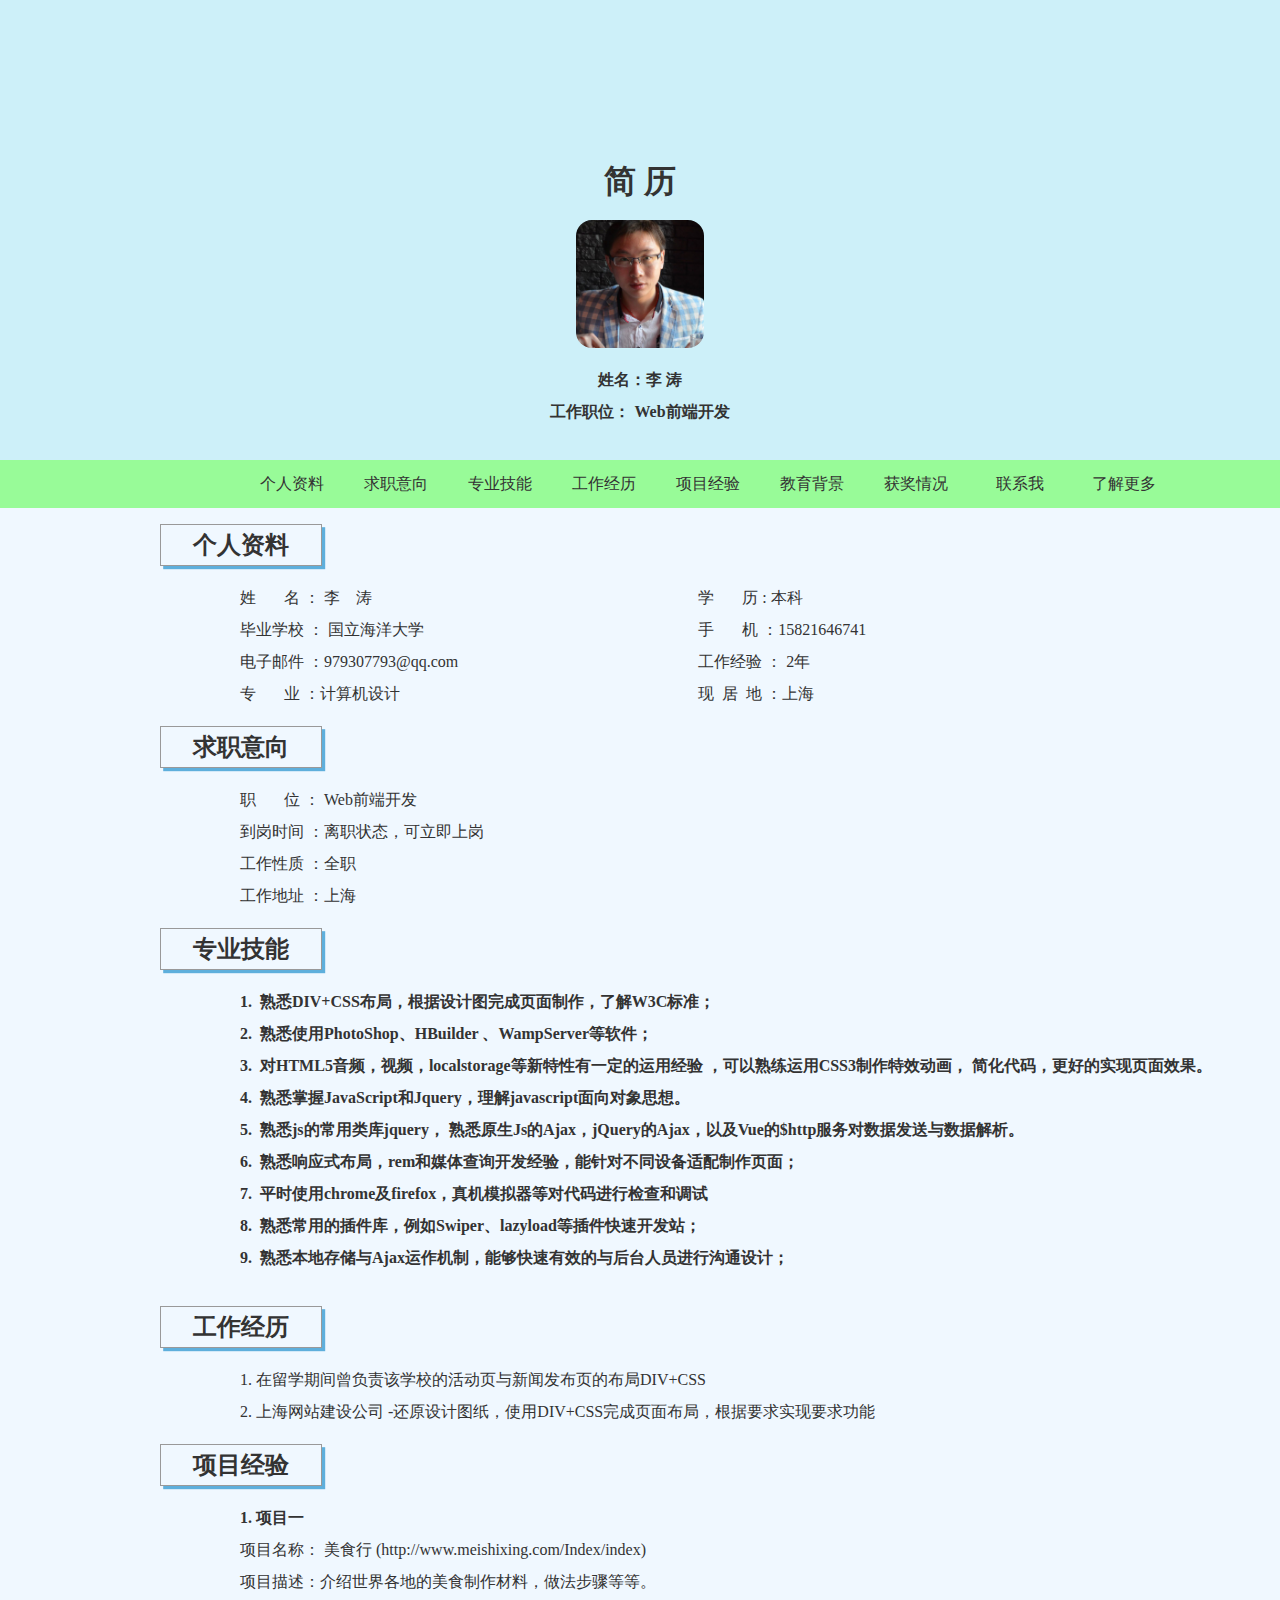
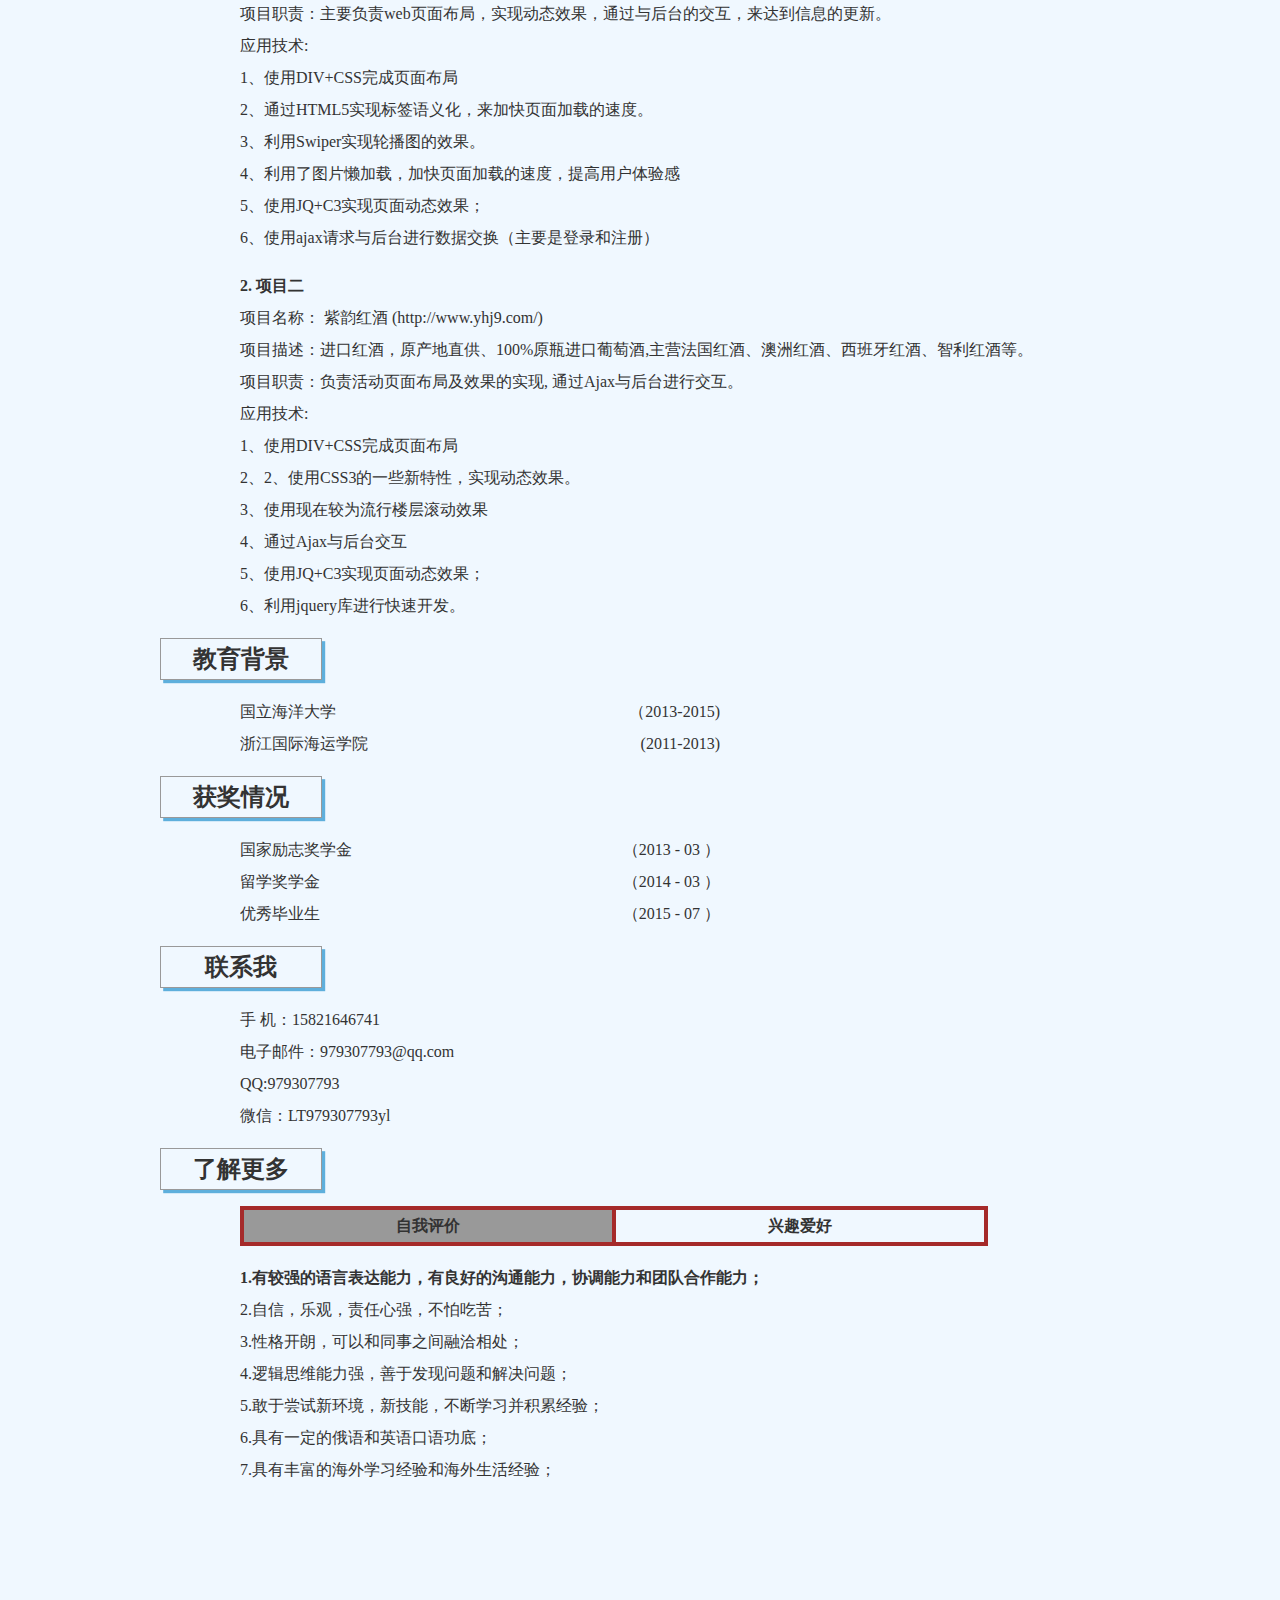
==== commit 5bec2e3a: "CV" ====
--- a/LiTao/CV.html
+++ b/LiTao/CV.html
@@ -41,13 +41,13 @@
 							<li>姓&nbsp&nbsp&nbsp&nbsp &nbsp&nbsp名 ： 李&nbsp&nbsp&nbsp&nbsp涛   </li>
 							<li>毕业学校  ：	国立海洋大学 </li>
 							<li>电子邮件 ：979307793@qq.com  </li>
-							<li>专&nbsp&nbsp&nbsp&nbsp &nbsp&nbsp业 ：海洋工程 </li>
+							<li>专&nbsp&nbsp&nbsp&nbsp &nbsp&nbsp业 ：计算机设计 </li>
 							<li></li>
 						</ul>
 						<ul>
-							<li>学&nbsp&nbsp&nbsp&nbsp &nbsp&nbsp历   :  研究生 </li>
+							<li>学&nbsp&nbsp&nbsp&nbsp &nbsp&nbsp历   :  本科 </li>
 							<li>手&nbsp&nbsp&nbsp&nbsp &nbsp&nbsp机   ：15821646741</li>
-							<li>工作经验  ： 1年</li>
+							<li>工作经验  ： 2年</li>
 							<li>现&nbsp&nbsp居&nbsp&nbsp地   ：上海</li>
 							<li></li>
 						</ul>
@@ -83,7 +83,7 @@
 				<div class="work_experience">
 					<h1>工作经历</h1>
 					<ul>
-						<li> 1. 在留学期间曾负责该学校的活动页与新闻发布页的布局DIV+CSS （2015.10- 2017.2)</li>
+						<li> 1. 在留学期间曾负责该学校的活动页与新闻发布页的布局DIV+CSS </li>
 						<li> 2. 上海网站建设公司  -还原设计图纸，使用DIV+CSS完成页面布局，根据要求实现要求功能</li>
 					</ul>
 				</div>
@@ -121,7 +121,7 @@
 				<div class="educational">
 					<h1>教育背景</h1>
 					<ul>
-						<li>国立海洋大学 <span> （2013-2017)</span></li>
+						<li>国立海洋大学 <span> （2013-2015)</span></li>
 						<li>浙江国际海运学院  <span>   (2011-2013)</span>   </li>
 					</ul>
 				</div> <!--教育背景结束-->
@@ -130,7 +130,7 @@
 					<ul>
 						<li> 国家励志奖学金 <span>（2013 - 03 ）</span></li>
 						<li> 留学奖学金        <span>（2014 - 03 ）</span></li>
-						<li>优秀毕业生          <span>（2017 - 02 ）</span></li>
+						<li>优秀毕业生          <span>（2015 - 07 ）</span></li>
 						<li></li>
 						<li></li>
 					</ul>
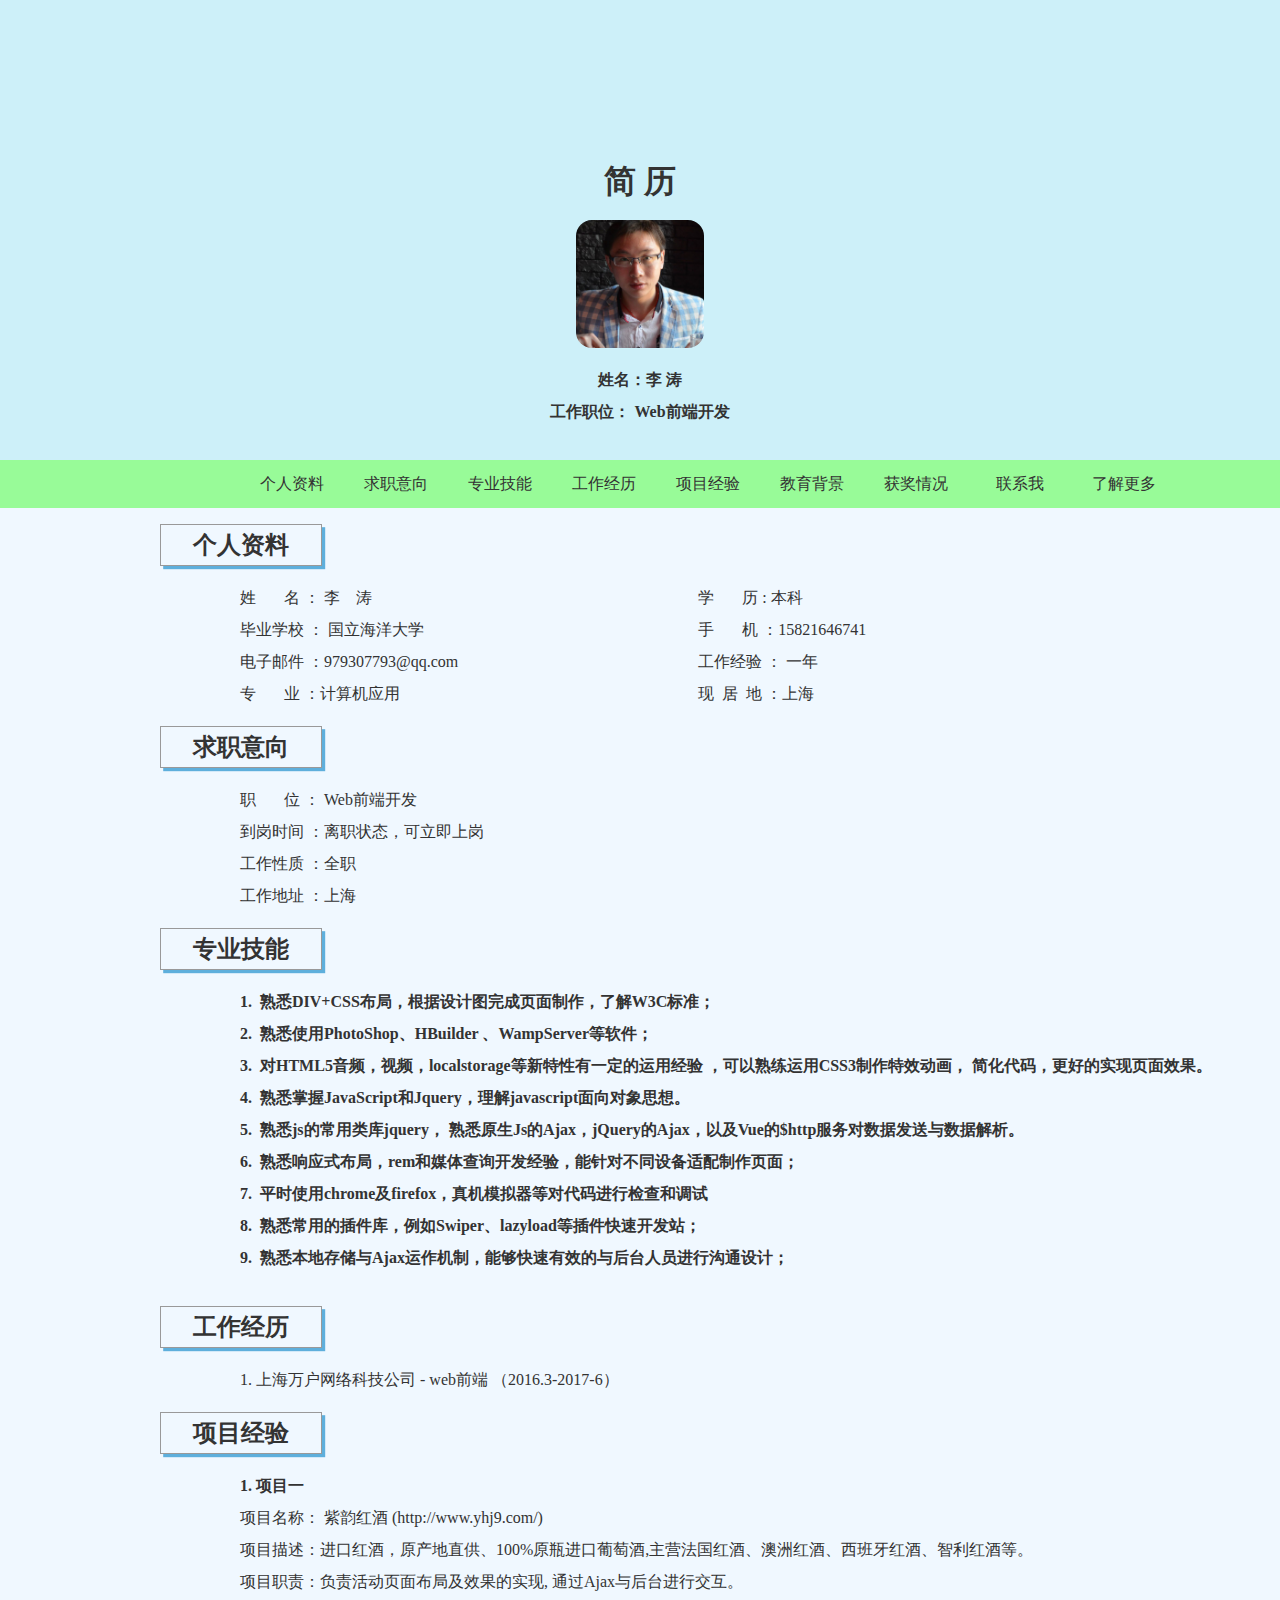
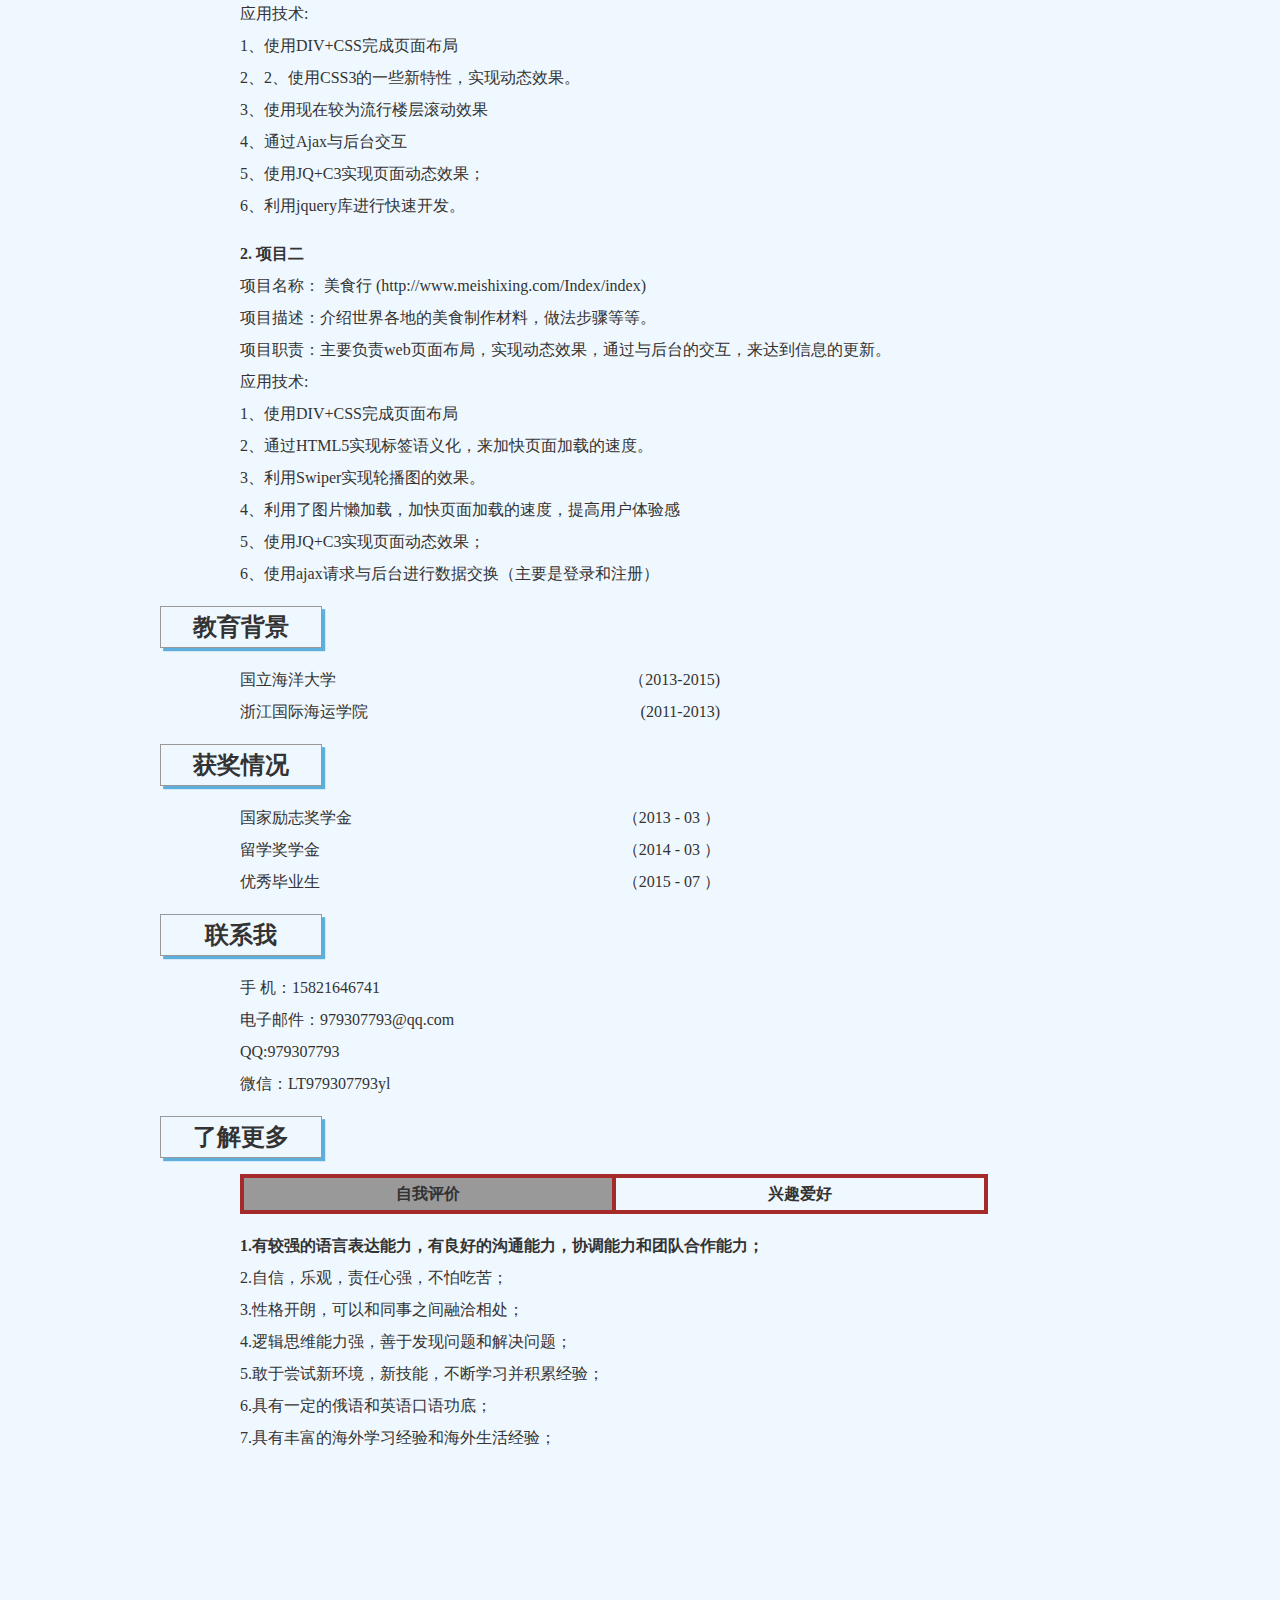
==== commit 82a1aa62: "CV" ====
--- a/LiTao/CV.html
+++ b/LiTao/CV.html
@@ -41,13 +41,13 @@
 							<li>姓&nbsp&nbsp&nbsp&nbsp &nbsp&nbsp名 ： 李&nbsp&nbsp&nbsp&nbsp涛   </li>
 							<li>毕业学校  ：	国立海洋大学 </li>
 							<li>电子邮件 ：979307793@qq.com  </li>
-							<li>专&nbsp&nbsp&nbsp&nbsp &nbsp&nbsp业 ：计算机设计 </li>
+							<li>专&nbsp&nbsp&nbsp&nbsp &nbsp&nbsp业 ：计算机应用 </li>
 							<li></li>
 						</ul>
 						<ul>
 							<li>学&nbsp&nbsp&nbsp&nbsp &nbsp&nbsp历   :  本科 </li>
 							<li>手&nbsp&nbsp&nbsp&nbsp &nbsp&nbsp机   ：15821646741</li>
-							<li>工作经验  ： 2年</li>
+							<li>工作经验  ： 一年</li>
 							<li>现&nbsp&nbsp居&nbsp&nbsp地   ：上海</li>
 							<li></li>
 						</ul>
@@ -83,14 +83,28 @@
 				<div class="work_experience">
 					<h1>工作经历</h1>
 					<ul>
-						<li> 1. 在留学期间曾负责该学校的活动页与新闻发布页的布局DIV+CSS </li>
-						<li> 2. 上海网站建设公司  -还原设计图纸，使用DIV+CSS完成页面布局，根据要求实现要求功能</li>
+
+						<li> 1. 上海万户网络科技公司  - web前端 （2016.3-2017-6）</li>
 					</ul>
 				</div>
 				<div class="project_erperience">
 					<h1>项目经验</h1>
 					<ul>
 						<li>1. 项目一</li>
+						<li><span>项目名称：</span> 紫韵红酒   <a href="http://www.yhj9.com/">(http://www.yhj9.com/)</a>      </li>
+						<li><span>项目描述：</span>进口红酒，原产地直供、100%原瓶进口葡萄酒,主营法国红酒、澳洲红酒、西班牙红酒、智利红酒等。  </li>
+						<li><span>项目职责：</span>负责活动页面布局及效果的实现, 通过Ajax与后台进行交互。</li>
+						<li><span>应用技术:</span>
+							<p> 1、使用DIV+CSS完成页面布局</p>
+							<p> 2、2、使用CSS3的一些新特性，实现动态效果。</p>
+							<p> 3、使用现在较为流行楼层滚动效果</p>
+							<p> 4、通过Ajax与后台交互</p>
+							<p> 5、使用JQ+C3实现页面动态效果；</p>
+							<p> 6、利用jquery库进行快速开发。</p>
+						</li>
+					</ul>
+					<ul>
+						<li>2. 项目二</li>
 						<li><span>项目名称：</span> 美食行  <a href="http://www.meishixing.com/Index/index">(http://www.meishixing.com/Index/index)</a>      </li>
 						<li><span>项目描述：</span>介绍世界各地的美食制作材料，做法步骤等等。  </li>
 						<li><span>项目职责：</span>主要负责web页面布局，实现动态效果，通过与后台的交互，来达到信息的更新。</li>
@@ -102,20 +116,7 @@
 							<p> 5、使用JQ+C3实现页面动态效果；</p>
 							<p> 6、使用ajax请求与后台进行数据交换（主要是登录和注册）</p>
 						</li>
-					</ul>
-					<ul>
-						<li>2. 项目二</li>
-						<li><span>项目名称：</span> 紫韵红酒   <a href="http://www.yhj9.com/">(http://www.yhj9.com/)</a>      </li>
-						<li><span>项目描述：</span>进口红酒，原产地直供、100%原瓶进口葡萄酒,主营法国红酒、澳洲红酒、西班牙红酒、智利红酒等。  </li>
-						<li><span>项目职责：</span>负责活动页面布局及效果的实现, 通过Ajax与后台进行交互。</li>
-						<li><span>应用技术:</span>
-							<p> 1、使用DIV+CSS完成页面布局</p>
-							<p> 2、2、使用CSS3的一些新特性，实现动态效果。</p>
-							<p> 3、使用现在较为流行楼层滚动效果</p>
-							<p> 4、通过Ajax与后台交互</p>
-							<p> 5、使用JQ+C3实现页面动态效果；</p>
-							<p> 6、利用jquery库进行快速开发。</p>
-						</li>
+						
 					</ul>
 				</div><!--项目经验介绍-->
 				<div class="educational">
